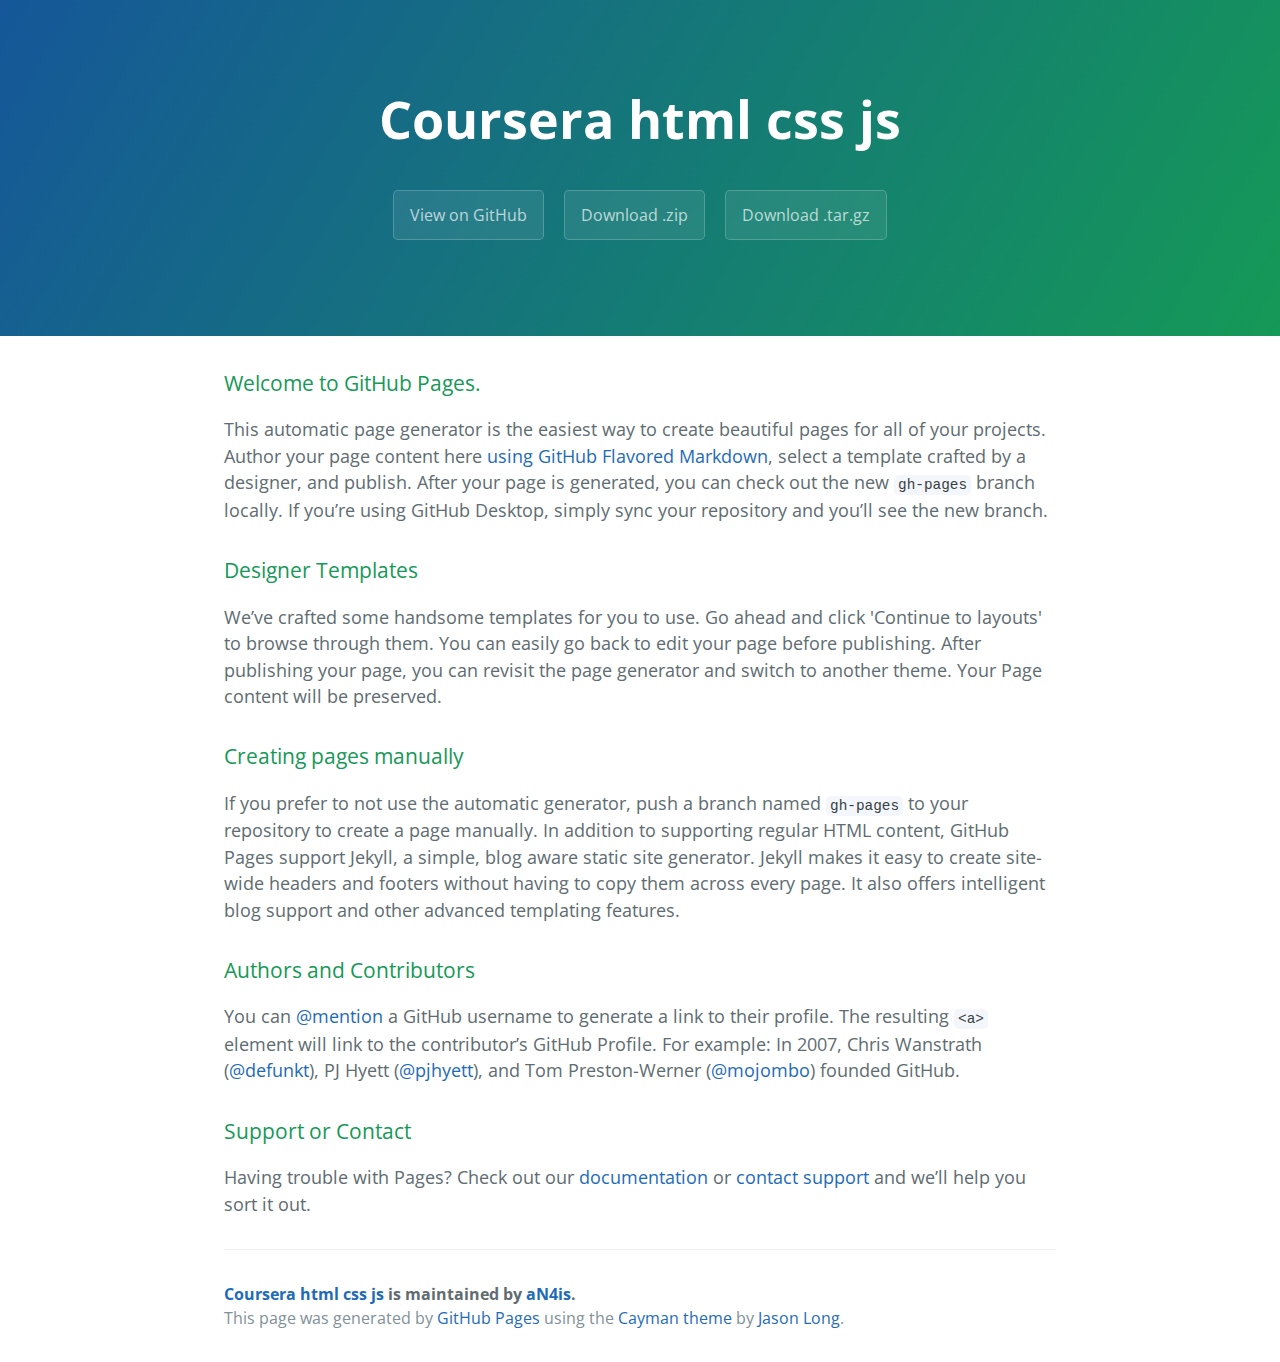
==== index.html @ e2412ee5 "Create gh-pages branch via GitHub" ====
<!DOCTYPE html>
<html lang="en-us">
  <head>
    <meta charset="UTF-8">
    <title>Coursera html css js by aN4is</title>
    <meta name="viewport" content="width=device-width, initial-scale=1">
    <link rel="stylesheet" type="text/css" href="stylesheets/normalize.css" media="screen">
    <link href='https://fonts.googleapis.com/css?family=Open+Sans:400,700' rel='stylesheet' type='text/css'>
    <link rel="stylesheet" type="text/css" href="stylesheets/stylesheet.css" media="screen">
    <link rel="stylesheet" type="text/css" href="stylesheets/github-light.css" media="screen">
  </head>
  <body>
    <section class="page-header">
      <h1 class="project-name">Coursera html css js</h1>
      <h2 class="project-tagline"></h2>
      <a href="https://github.com/aN4is/coursera_html_css_js" class="btn">View on GitHub</a>
      <a href="https://github.com/aN4is/coursera_html_css_js/zipball/master" class="btn">Download .zip</a>
      <a href="https://github.com/aN4is/coursera_html_css_js/tarball/master" class="btn">Download .tar.gz</a>
    </section>

    <section class="main-content">
      <h3>
<a id="welcome-to-github-pages" class="anchor" href="#welcome-to-github-pages" aria-hidden="true"><span aria-hidden="true" class="octicon octicon-link"></span></a>Welcome to GitHub Pages.</h3>

<p>This automatic page generator is the easiest way to create beautiful pages for all of your projects. Author your page content here <a href="https://guides.github.com/features/mastering-markdown/">using GitHub Flavored Markdown</a>, select a template crafted by a designer, and publish. After your page is generated, you can check out the new <code>gh-pages</code> branch locally. If you’re using GitHub Desktop, simply sync your repository and you’ll see the new branch.</p>

<h3>
<a id="designer-templates" class="anchor" href="#designer-templates" aria-hidden="true"><span aria-hidden="true" class="octicon octicon-link"></span></a>Designer Templates</h3>

<p>We’ve crafted some handsome templates for you to use. Go ahead and click 'Continue to layouts' to browse through them. You can easily go back to edit your page before publishing. After publishing your page, you can revisit the page generator and switch to another theme. Your Page content will be preserved.</p>

<h3>
<a id="creating-pages-manually" class="anchor" href="#creating-pages-manually" aria-hidden="true"><span aria-hidden="true" class="octicon octicon-link"></span></a>Creating pages manually</h3>

<p>If you prefer to not use the automatic generator, push a branch named <code>gh-pages</code> to your repository to create a page manually. In addition to supporting regular HTML content, GitHub Pages support Jekyll, a simple, blog aware static site generator. Jekyll makes it easy to create site-wide headers and footers without having to copy them across every page. It also offers intelligent blog support and other advanced templating features.</p>

<h3>
<a id="authors-and-contributors" class="anchor" href="#authors-and-contributors" aria-hidden="true"><span aria-hidden="true" class="octicon octicon-link"></span></a>Authors and Contributors</h3>

<p>You can <a href="https://help.github.com/articles/basic-writing-and-formatting-syntax/#mentioning-users-and-teams" class="user-mention">@mention</a> a GitHub username to generate a link to their profile. The resulting <code>&lt;a&gt;</code> element will link to the contributor’s GitHub Profile. For example: In 2007, Chris Wanstrath (<a href="https://github.com/defunkt" class="user-mention">@defunkt</a>), PJ Hyett (<a href="https://github.com/pjhyett" class="user-mention">@pjhyett</a>), and Tom Preston-Werner (<a href="https://github.com/mojombo" class="user-mention">@mojombo</a>) founded GitHub.</p>

<h3>
<a id="support-or-contact" class="anchor" href="#support-or-contact" aria-hidden="true"><span aria-hidden="true" class="octicon octicon-link"></span></a>Support or Contact</h3>

<p>Having trouble with Pages? Check out our <a href="https://help.github.com/pages">documentation</a> or <a href="https://github.com/contact">contact support</a> and we’ll help you sort it out.</p>

      <footer class="site-footer">
        <span class="site-footer-owner"><a href="https://github.com/aN4is/coursera_html_css_js">Coursera html css js</a> is maintained by <a href="https://github.com/aN4is">aN4is</a>.</span>

        <span class="site-footer-credits">This page was generated by <a href="https://pages.github.com">GitHub Pages</a> using the <a href="https://github.com/jasonlong/cayman-theme">Cayman theme</a> by <a href="https://twitter.com/jasonlong">Jason Long</a>.</span>
      </footer>

    </section>

  
  </body>
</html>
---- stylesheets/stylesheet.css ----
* {
  box-sizing: border-box; }

body {
  padding: 0;
  margin: 0;
  font-family: "Open Sans", "Helvetica Neue", Helvetica, Arial, sans-serif;
  font-size: 16px;
  line-height: 1.5;
  color: #606c71; }

a {
  color: #1e6bb8;
  text-decoration: none; }
  a:hover {
    text-decoration: underline; }

.btn {
  display: inline-block;
  margin-bottom: 1rem;
  color: rgba(255, 255, 255, 0.7);
  background-color: rgba(255, 255, 255, 0.08);
  border-color: rgba(255, 255, 255, 0.2);
  border-style: solid;
  border-width: 1px;
  border-radius: 0.3rem;
  transition: color 0.2s, background-color 0.2s, border-color 0.2s; }
  .btn + .btn {
    margin-left: 1rem; }

.btn:hover {
  color: rgba(255, 255, 255, 0.8);
  text-decoration: none;
  background-color: rgba(255, 255, 255, 0.2);
  border-color: rgba(255, 255, 255, 0.3); }

@media screen and (min-width: 64em) {
  .btn {
    padding: 0.75rem 1rem; } }

@media screen and (min-width: 42em) and (max-width: 64em) {
  .btn {
    padding: 0.6rem 0.9rem;
    font-size: 0.9rem; } }

@media screen and (max-width: 42em) {
  .btn {
    display: block;
    width: 100%;
    padding: 0.75rem;
    font-size: 0.9rem; }
    .btn + .btn {
      margin-top: 1rem;
      margin-left: 0; } }

.page-header {
  color: #fff;
  text-align: center;
  background-color: #159957;
  background-image: linear-gradient(120deg, #155799, #159957); }

@media screen and (min-width: 64em) {
  .page-header {
    padding: 5rem 6rem; } }

@media screen and (min-width: 42em) and (max-width: 64em) {
  .page-header {
    padding: 3rem 4rem; } }

@media screen and (max-width: 42em) {
  .page-header {
    padding: 2rem 1rem; } }

.project-name {
  margin-top: 0;
  margin-bottom: 0.1rem; }

@media screen and (min-width: 64em) {
  .project-name {
    font-size: 3.25rem; } }

@media screen and (min-width: 42em) and (max-width: 64em) {
  .project-name {
    font-size: 2.25rem; } }

@media screen and (max-width: 42em) {
  .project-name {
    font-size: 1.75rem; } }

.project-tagline {
  margin-bottom: 2rem;
  font-weight: normal;
  opacity: 0.7; }

@media screen and (min-width: 64em) {
  .project-tagline {
    font-size: 1.25rem; } }

@media screen and (min-width: 42em) and (max-width: 64em) {
  .project-tagline {
    font-size: 1.15rem; } }

@media screen and (max-width: 42em) {
  .project-tagline {
    font-size: 1rem; } }

.main-content :first-child {
  margin-top: 0; }
.main-content img {
  max-width: 100%; }
.main-content h1, .main-content h2, .main-content h3, .main-content h4, .main-content h5, .main-content h6 {
  margin-top: 2rem;
  margin-bottom: 1rem;
  font-weight: normal;
  color: #159957; }
.main-content p {
  margin-bottom: 1em; }
.main-content code {
  padding: 2px 4px;
  font-family: Consolas, "Liberation Mono", Menlo, Courier, monospace;
  font-size: 0.9rem;
  color: #383e41;
  background-color: #f3f6fa;
  border-radius: 0.3rem; }
.main-content pre {
  padding: 0.8rem;
  margin-top: 0;
  margin-bottom: 1rem;
  font: 1rem Consolas, "Liberation Mono", Menlo, Courier, monospace;
  color: #567482;
  word-wrap: normal;
  background-color: #f3f6fa;
  border: solid 1px #dce6f0;
  border-radius: 0.3rem; }
  .main-content pre > code {
    padding: 0;
    margin: 0;
    font-size: 0.9rem;
    color: #567482;
    word-break: normal;
    white-space: pre;
    background: transparent;
    border: 0; }
.main-content .highlight {
  margin-bottom: 1rem; }
  .main-content .highlight pre {
    margin-bottom: 0;
    word-break: normal; }
.main-content .highlight pre, .main-content pre {
  padding: 0.8rem;
  overflow: auto;
  font-size: 0.9rem;
  line-height: 1.45;
  border-radius: 0.3rem; }
.main-content pre code, .main-content pre tt {
  display: inline;
  max-width: initial;
  padding: 0;
  margin: 0;
  overflow: initial;
  line-height: inherit;
  word-wrap: normal;
  background-color: transparent;
  border: 0; }
  .main-content pre code:before, .main-content pre code:after, .main-content pre tt:before, .main-content pre tt:after {
    content: normal; }
.main-content ul, .main-content ol {
  margin-top: 0; }
.main-content blockquote {
  padding: 0 1rem;
  margin-left: 0;
  color: #819198;
  border-left: 0.3rem solid #dce6f0; }
  .main-content blockquote > :first-child {
    margin-top: 0; }
  .main-content blockquote > :last-child {
    margin-bottom: 0; }
.main-content table {
  display: block;
  width: 100%;
  overflow: auto;
  word-break: normal;
  word-break: keep-all; }
  .main-content table th {
    font-weight: bold; }
  .main-content table th, .main-content table td {
    padding: 0.5rem 1rem;
    border: 1px solid #e9ebec; }
.main-content dl {
  padding: 0; }
  .main-content dl dt {
    padding: 0;
    margin-top: 1rem;
    font-size: 1rem;
    font-weight: bold; }
  .main-content dl dd {
    padding: 0;
    margin-bottom: 1rem; }
.main-content hr {
  height: 2px;
  padding: 0;
  margin: 1rem 0;
  background-color: #eff0f1;
  border: 0; }

@media screen and (min-width: 64em) {
  .main-content {
    max-width: 64rem;
    padding: 2rem 6rem;
    margin: 0 auto;
    font-size: 1.1rem; } }

@media screen and (min-width: 42em) and (max-width: 64em) {
  .main-content {
    padding: 2rem 4rem;
    font-size: 1.1rem; } }

@media screen and (max-width: 42em) {
  .main-content {
    padding: 2rem 1rem;
    font-size: 1rem; } }

.site-footer {
  padding-top: 2rem;
  margin-top: 2rem;
  border-top: solid 1px #eff0f1; }

.site-footer-owner {
  display: block;
  font-weight: bold; }

.site-footer-credits {
  color: #819198; }

@media screen and (min-width: 64em) {
  .site-footer {
    font-size: 1rem; } }

@media screen and (min-width: 42em) and (max-width: 64em) {
  .site-footer {
    font-size: 1rem; } }

@media screen and (max-width: 42em) {
  .site-footer {
    font-size: 0.9rem; } }
---- stylesheets/github-light.css ----
/*
   Copyright 2014 GitHub Inc.

   Licensed under the Apache License, Version 2.0 (the "License");
   you may not use this file except in compliance with the License.
   You may obtain a copy of the License at

       http://www.apache.org/licenses/LICENSE-2.0

   Unless required by applicable law or agreed to in writing, software
   distributed under the License is distributed on an "AS IS" BASIS,
   WITHOUT WARRANTIES OR CONDITIONS OF ANY KIND, either express or implied.
   See the License for the specific language governing permissions and
   limitations under the License.

*/

.pl-c /* comment */ {
  color: #969896;
}

.pl-c1      /* constant, markup.raw, meta.diff.header, meta.module-reference, meta.property-name, support, support.constant, support.variable, variable.other.constant */,
.pl-s .pl-v /* string variable */ {
  color: #0086b3;
}

.pl-e  /* entity */,
.pl-en /* entity.name */ {
  color: #795da3;
}

.pl-s .pl-s1 /* string source */,
.pl-smi      /* storage.modifier.import, storage.modifier.package, storage.type.java, variable.other, variable.parameter.function */ {
  color: #333;
}

.pl-ent /* entity.name.tag */ {
  color: #63a35c;
}

.pl-k /* keyword, storage, storage.type */ {
  color: #a71d5d;
}

.pl-pds              /* punctuation.definition.string, string.regexp.character-class */,
.pl-s                /* string */,
.pl-s .pl-pse .pl-s1 /* string punctuation.section.embedded source */,
.pl-sr               /* string.regexp */,
.pl-sr .pl-cce       /* string.regexp constant.character.escape */,
.pl-sr .pl-sra       /* string.regexp string.regexp.arbitrary-repitition */,
.pl-sr .pl-sre       /* string.regexp source.ruby.embedded */ {
  color: #183691;
}

.pl-v /* variable */ {
  color: #ed6a43;
}

.pl-id /* invalid.deprecated */ {
  color: #b52a1d;
}

.pl-ii /* invalid.illegal */ {
  background-color: #b52a1d;
  color: #f8f8f8;
}

.pl-sr .pl-cce /* string.regexp constant.character.escape */ {
  color: #63a35c;
  font-weight: bold;
}

.pl-ml /* markup.list */ {
  color: #693a17;
}

.pl-mh        /* markup.heading */,
.pl-mh .pl-en /* markup.heading entity.name */,
.pl-ms        /* meta.separator */ {
  color: #1d3e81;
  font-weight: bold;
}

.pl-mq /* markup.quote */ {
  color: #008080;
}

.pl-mi /* markup.italic */ {
  color: #333;
  font-style: italic;
}

.pl-mb /* markup.bold */ {
  color: #333;
  font-weight: bold;
}

.pl-md /* markup.deleted, meta.diff.header.from-file */ {
  background-color: #ffecec;
  color: #bd2c00;
}

.pl-mi1 /* markup.inserted, meta.diff.header.to-file */ {
  background-color: #eaffea;
  color: #55a532;
}

.pl-mdr /* meta.diff.range */ {
  color: #795da3;
  font-weight: bold;
}

.pl-mo /* meta.output */ {
  color: #1d3e81;
}
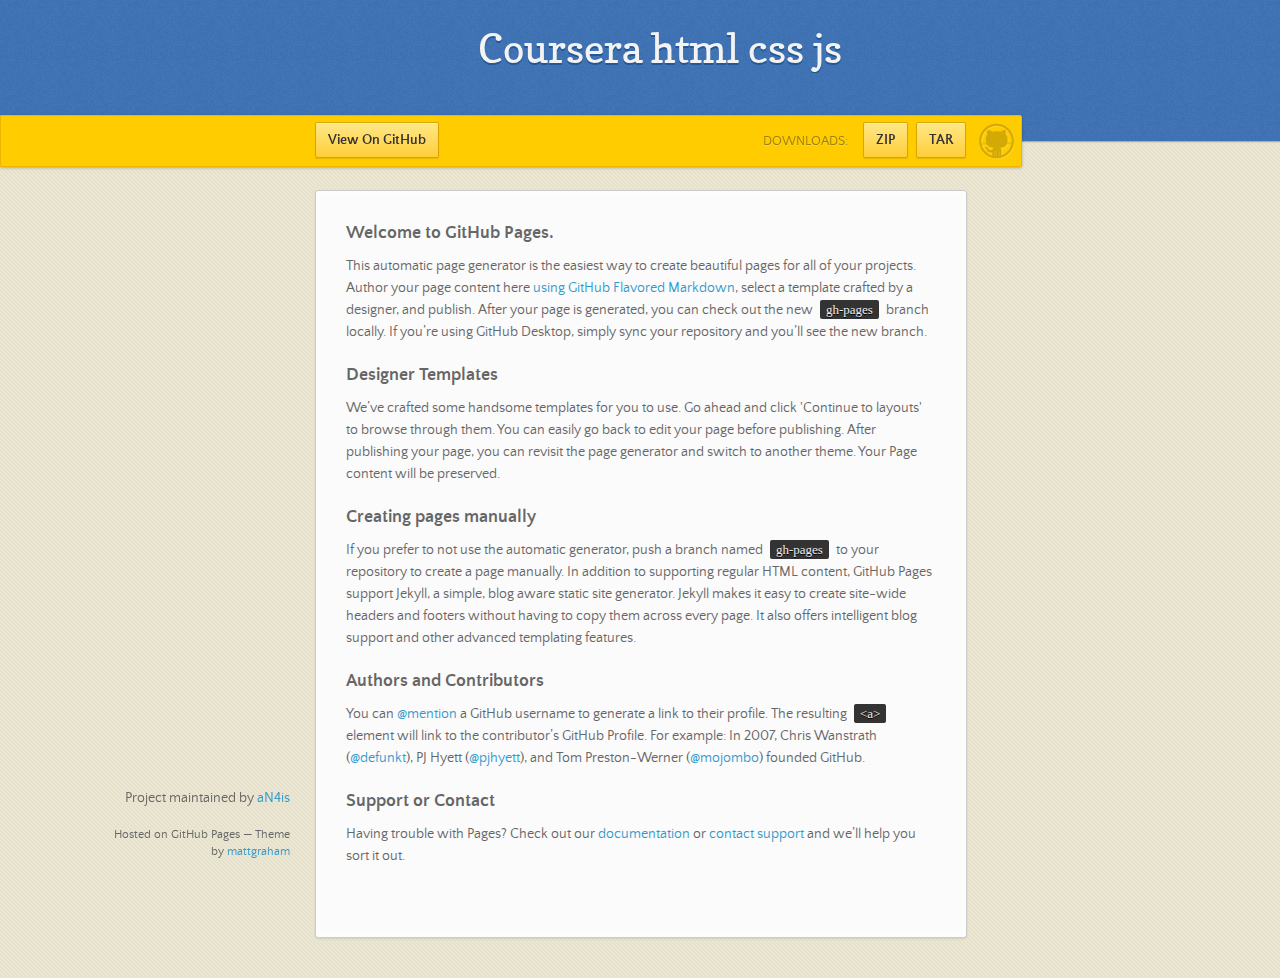
==== commit 743925de: "Create gh-pages branch via GitHub" ====
--- a/index.html
+++ b/index.html
@@ -1,25 +1,45 @@
-<!DOCTYPE html>
-<html lang="en-us">
+<!doctype html>
+<html>
   <head>
-    <meta charset="UTF-8">
+    <meta charset="utf-8">
+    <meta http-equiv="X-UA-Compatible" content="chrome=1">
     <title>Coursera html css js by aN4is</title>
-    <meta name="viewport" content="width=device-width, initial-scale=1">
-    <link rel="stylesheet" type="text/css" href="stylesheets/normalize.css" media="screen">
-    <link href='https://fonts.googleapis.com/css?family=Open+Sans:400,700' rel='stylesheet' type='text/css'>
-    <link rel="stylesheet" type="text/css" href="stylesheets/stylesheet.css" media="screen">
-    <link rel="stylesheet" type="text/css" href="stylesheets/github-light.css" media="screen">
+    <link rel="stylesheet" href="stylesheets/styles.css">
+    <link rel="stylesheet" href="stylesheets/github-dark.css">
+    <script src="https://ajax.googleapis.com/ajax/libs/jquery/1.7.1/jquery.min.js"></script>
+    <script src="javascripts/main.js"></script>
+    <!--[if lt IE 9]>
+      <script src="//html5shiv.googlecode.com/svn/trunk/html5.js"></script>
+    <![endif]-->
+    <meta name="viewport" content="width=device-width, initial-scale=1, user-scalable=no">
+
   </head>
   <body>
-    <section class="page-header">
-      <h1 class="project-name">Coursera html css js</h1>
-      <h2 class="project-tagline"></h2>
-      <a href="https://github.com/aN4is/coursera_html_css_js" class="btn">View on GitHub</a>
-      <a href="https://github.com/aN4is/coursera_html_css_js/zipball/master" class="btn">Download .zip</a>
-      <a href="https://github.com/aN4is/coursera_html_css_js/tarball/master" class="btn">Download .tar.gz</a>
-    </section>
 
-    <section class="main-content">
-      <h3>
+      <header>
+        <h1>Coursera html css js</h1>
+        <p></p>
+      </header>
+
+      <div id="banner">
+        <span id="logo"></span>
+
+        <a href="https://github.com/aN4is/coursera_html_css_js" class="button fork"><strong>View On GitHub</strong></a>
+        <div class="downloads">
+          <span>Downloads:</span>
+          <ul>
+            <li><a href="https://github.com/aN4is/coursera_html_css_js/zipball/master" class="button">ZIP</a></li>
+            <li><a href="https://github.com/aN4is/coursera_html_css_js/tarball/master" class="button">TAR</a></li>
+          </ul>
+        </div>
+      </div><!-- end banner -->
+
+    <div class="wrapper">
+      <nav>
+        <ul></ul>
+      </nav>
+      <section>
+        <h3>
 <a id="welcome-to-github-pages" class="anchor" href="#welcome-to-github-pages" aria-hidden="true"><span aria-hidden="true" class="octicon octicon-link"></span></a>Welcome to GitHub Pages.</h3>
 
 <p>This automatic page generator is the easiest way to create beautiful pages for all of your projects. Author your page content here <a href="https://guides.github.com/features/mastering-markdown/">using GitHub Flavored Markdown</a>, select a template crafted by a designer, and publish. After your page is generated, you can check out the new <code>gh-pages</code> branch locally. If you’re using GitHub Desktop, simply sync your repository and you’ll see the new branch.</p>
@@ -43,15 +63,13 @@
 <a id="support-or-contact" class="anchor" href="#support-or-contact" aria-hidden="true"><span aria-hidden="true" class="octicon octicon-link"></span></a>Support or Contact</h3>
 
 <p>Having trouble with Pages? Check out our <a href="https://help.github.com/pages">documentation</a> or <a href="https://github.com/contact">contact support</a> and we’ll help you sort it out.</p>
-
-      <footer class="site-footer">
-        <span class="site-footer-owner"><a href="https://github.com/aN4is/coursera_html_css_js">Coursera html css js</a> is maintained by <a href="https://github.com/aN4is">aN4is</a>.</span>
-
-        <span class="site-footer-credits">This page was generated by <a href="https://pages.github.com">GitHub Pages</a> using the <a href="https://github.com/jasonlong/cayman-theme">Cayman theme</a> by <a href="https://twitter.com/jasonlong">Jason Long</a>.</span>
+      </section>
+      <footer>
+        <p>Project maintained by <a href="https://github.com/aN4is">aN4is</a></p>
+        <p><small>Hosted on GitHub Pages &mdash; Theme by <a href="https://twitter.com/michigangraham">mattgraham</a></small></p>
       </footer>
-
-    </section>
-
-  
+    </div>
+    <!--[if !IE]><script>fixScale(document);</script><![endif]-->
+    
   </body>
 </html>
--- a/stylesheets/styles.css
+++ b/stylesheets/styles.css
@@ -0,0 +1,1010 @@
+/*
+Leap Day for GitHub Pages
+by Matt Graham
+*/
+@font-face {
+  font-family: 'Quattrocento Sans';
+  src: url("../fonts/quattrocentosans-bold-webfont.eot");
+  src: url("../fonts/quattrocentosans-bold-webfont.eot?#iefix") format("embedded-opentype"), url("../fonts/quattrocentosans-bold-webfont.woff") format("woff"), url("../fonts/quattrocentosans-bold-webfont.ttf") format("truetype"), url("../fonts/quattrocentosans-bold-webfont.svg#QuattrocentoSansBold") format("svg");
+  font-weight: bold;
+  font-style: normal;
+}
+
+@font-face {
+  font-family: 'Quattrocento Sans';
+  src: url("../fonts/quattrocentosans-bolditalic-webfont.eot");
+  src: url("../fonts/quattrocentosans-bolditalic-webfont.eot?#iefix") format("embedded-opentype"), url("../fonts/quattrocentosans-bolditalic-webfont.woff") format("woff"), url("../fonts/quattrocentosans-bolditalic-webfont.ttf") format("truetype"), url("../fonts/quattrocentosans-bolditalic-webfont.svg#QuattrocentoSansBoldItalic") format("svg");
+  font-weight: bold;
+  font-style: italic;
+}
+
+@font-face {
+  font-family: 'Quattrocento Sans';
+  src: url("../fonts/quattrocentosans-italic-webfont.eot");
+  src: url("../fonts/quattrocentosans-italic-webfont.eot?#iefix") format("embedded-opentype"), url("../fonts/quattrocentosans-italic-webfont.woff") format("woff"), url("../fonts/quattrocentosans-italic-webfont.ttf") format("truetype"), url("../fonts/quattrocentosans-italic-webfont.svg#QuattrocentoSansItalic") format("svg");
+  font-weight: normal;
+  font-style: italic;
+}
+
+@font-face {
+  font-family: 'Quattrocento Sans';
+  src: url("../fonts/quattrocentosans-regular-webfont.eot");
+  src: url("../fonts/quattrocentosans-regular-webfont.eot?#iefix") format("embedded-opentype"), url("../fonts/quattrocentosans-regular-webfont.woff") format("woff"), url("../fonts/quattrocentosans-regular-webfont.ttf") format("truetype"), url("../fonts/quattrocentosans-regular-webfont.svg#QuattrocentoSansRegular") format("svg");
+  font-weight: normal;
+  font-style: normal;
+}
+
+@font-face {
+  font-family: 'Copse';
+  src: url("../fonts/copse-regular-webfont.eot");
+  src: url("../fonts/copse-regular-webfont.eot?#iefix") format("embedded-opentype"), url("../fonts/copse-regular-webfont.woff") format("woff"), url("../fonts/copse-regular-webfont.ttf") format("truetype"), url("../fonts/copse-regular-webfont.svg#CopseRegular") format("svg");
+  font-weight: normal;
+  font-style: normal;
+}
+
+/* normalize.css 2012-02-07T12:37 UTC - https://github.com/necolas/normalize.css */
+/* =============================================================================
+   HTML5 display definitions
+   ========================================================================== */
+/*
+ * Corrects block display not defined in IE6/7/8/9 & FF3
+ */
+article,
+aside,
+details,
+figcaption,
+figure,
+footer,
+header,
+hgroup,
+nav,
+section,
+summary {
+  display: block;
+}
+
+/*
+ * Corrects inline-block display not defined in IE6/7/8/9 & FF3
+ */
+audio,
+canvas,
+video {
+  display: inline-block;
+  *display: inline;
+  *zoom: 1;
+}
+
+/*
+ * Prevents modern browsers from displaying 'audio' without controls
+ */
+audio:not([controls]) {
+  display: none;
+}
+
+/*
+ * Addresses styling for 'hidden' attribute not present in IE7/8/9, FF3, S4
+ * Known issue: no IE6 support
+ */
+[hidden] {
+  display: none;
+}
+
+/* =============================================================================
+   Base
+   ========================================================================== */
+/*
+ * 1. Corrects text resizing oddly in IE6/7 when body font-size is set using em units
+ *    http://clagnut.com/blog/348/#c790
+ * 2. Prevents iOS text size adjust after orientation change, without disabling user zoom
+ *    www.456bereastreet.com/archive/201012/controlling_text_size_in_safari_for_ios_without_disabling_user_zoom/
+ */
+html {
+  font-size: 100%;
+  /* 1 */
+  -webkit-text-size-adjust: 100%;
+  /* 2 */
+  -ms-text-size-adjust: 100%;
+  /* 2 */
+}
+
+/*
+ * Addresses font-family inconsistency between 'textarea' and other form elements.
+ */
+html,
+button,
+input,
+select,
+textarea {
+  font-family: sans-serif;
+}
+
+/*
+ * Addresses margins handled incorrectly in IE6/7
+ */
+body {
+  margin: 0;
+}
+
+/* =============================================================================
+   Links
+   ========================================================================== */
+/*
+ * Addresses outline displayed oddly in Chrome
+ */
+a:focus {
+  outline: thin dotted;
+}
+
+/*
+ * Improves readability when focused and also mouse hovered in all browsers
+ * people.opera.com/patrickl/experiments/keyboard/test
+ */
+a:hover,
+a:active {
+  outline: 0;
+}
+
+/* =============================================================================
+   Typography
+   ========================================================================== */
+/*
+ * Addresses font sizes and margins set differently in IE6/7
+ * Addresses font sizes within 'section' and 'article' in FF4+, Chrome, S5
+ */
+h1 {
+  font-size: 2em;
+  margin: 0.67em 0;
+}
+
+h2 {
+  font-size: 1.5em;
+  margin: 0.83em 0;
+}
+
+h3 {
+  font-size: 1.17em;
+  margin: 1em 0;
+}
+
+h4 {
+  font-size: 1em;
+  margin: 1.33em 0;
+}
+
+h5 {
+  font-size: 0.83em;
+  margin: 1.67em 0;
+}
+
+h6 {
+  font-size: 0.75em;
+  margin: 2.33em 0;
+}
+
+/*
+ * Addresses styling not present in IE7/8/9, S5, Chrome
+ */
+abbr[title] {
+  border-bottom: 1px dotted;
+}
+
+/*
+ * Addresses style set to 'bolder' in FF3+, S4/5, Chrome
+*/
+b,
+strong {
+  font-weight: bold;
+}
+
+blockquote {
+  margin: 1em 40px;
+}
+
+/*
+ * Addresses styling not present in S5, Chrome
+ */
+dfn {
+  font-style: italic;
+}
+
+/*
+ * Addresses styling not present in IE6/7/8/9
+ */
+mark {
+  background: #ff0;
+  color: #000;
+}
+
+/*
+ * Addresses margins set differently in IE6/7
+ */
+p,
+pre {
+  margin: 1em 0;
+}
+
+/*
+ * Corrects font family set oddly in IE6, S4/5, Chrome
+ * en.wikipedia.org/wiki/User:Davidgothberg/Test59
+ */
+pre,
+code,
+kbd,
+samp {
+  font-family: monospace, serif;
+  _font-family: 'courier new', monospace;
+  font-size: 1em;
+}
+
+/*
+ * 1. Addresses CSS quotes not supported in IE6/7
+ * 2. Addresses quote property not supported in S4
+ */
+/* 1 */
+q {
+  quotes: none;
+}
+
+/* 2 */
+q:before,
+q:after {
+  content: '';
+  content: none;
+}
+
+small {
+  font-size: 75%;
+}
+
+/*
+ * Prevents sub and sup affecting line-height in all browsers
+ * gist.github.com/413930
+ */
+sub,
+sup {
+  font-size: 75%;
+  line-height: 0;
+  position: relative;
+  vertical-align: baseline;
+}
+
+sup {
+  top: -0.5em;
+}
+
+sub {
+  bottom: -0.25em;
+}
+
+/* =============================================================================
+   Lists
+   ========================================================================== */
+/*
+ * Addresses margins set differently in IE6/7
+ */
+dl,
+menu,
+ol,
+ul {
+  margin: 1em 0;
+}
+
+dd {
+  margin: 0 0 0 40px;
+}
+
+/*
+ * Addresses paddings set differently in IE6/7
+ */
+menu,
+ol,
+ul {
+  padding: 0 0 0 40px;
+}
+
+/*
+ * Corrects list images handled incorrectly in IE7
+ */
+nav ul,
+nav ol {
+  list-style: none;
+  list-style-image: none;
+}
+
+/* =============================================================================
+   Embedded content
+   ========================================================================== */
+/*
+ * 1. Removes border when inside 'a' element in IE6/7/8/9, FF3
+ * 2. Improves image quality when scaled in IE7
+ *    code.flickr.com/blog/2008/11/12/on-ui-quality-the-little-things-client-side-image-resizing/
+ */
+img {
+  border: 0;
+  /* 1 */
+  -ms-interpolation-mode: bicubic;
+  /* 2 */
+}
+
+/*
+ * Corrects overflow displayed oddly in IE9
+ */
+svg:not(:root) {
+  overflow: hidden;
+}
+
+/* =============================================================================
+   Figures
+   ========================================================================== */
+/*
+ * Addresses margin not present in IE6/7/8/9, S5, O11
+ */
+figure {
+  margin: 0;
+}
+
+/* =============================================================================
+   Forms
+   ========================================================================== */
+/*
+ * Corrects margin displayed oddly in IE6/7
+ */
+form {
+  margin: 0;
+}
+
+/*
+ * Define consistent border, margin, and padding
+ */
+fieldset {
+  border: 1px solid #c0c0c0;
+  margin: 0 2px;
+  padding: 0.35em 0.625em 0.75em;
+}
+
+/*
+ * 1. Corrects color not being inherited in IE6/7/8/9
+ * 2. Corrects text not wrapping in FF3 
+ * 3. Corrects alignment displayed oddly in IE6/7
+ */
+legend {
+  border: 0;
+  /* 1 */
+  padding: 0;
+  white-space: normal;
+  /* 2 */
+  *margin-left: -7px;
+  /* 3 */
+}
+
+/*
+ * 1. Corrects font size not being inherited in all browsers
+ * 2. Addresses margins set differently in IE6/7, FF3+, S5, Chrome
+ * 3. Improves appearance and consistency in all browsers
+ */
+button,
+input,
+select,
+textarea {
+  font-size: 100%;
+  /* 1 */
+  margin: 0;
+  /* 2 */
+  vertical-align: baseline;
+  /* 3 */
+  *vertical-align: middle;
+  /* 3 */
+}
+
+/*
+ * Addresses FF3/4 setting line-height on 'input' using !important in the UA stylesheet
+ */
+button,
+input {
+  line-height: normal;
+  /* 1 */
+}
+
+/*
+ * 1. Improves usability and consistency of cursor style between image-type 'input' and others
+ * 2. Corrects inability to style clickable 'input' types in iOS
+ * 3. Removes inner spacing in IE7 without affecting normal text inputs
+ *    Known issue: inner spacing remains in IE6
+ */
+button,
+input[type="button"],
+input[type="reset"],
+input[type="submit"] {
+  cursor: pointer;
+  /* 1 */
+  -webkit-appearance: button;
+  /* 2 */
+  *overflow: visible;
+  /* 3 */
+}
+
+/*
+ * Re-set default cursor for disabled elements
+ */
+button[disabled],
+input[disabled] {
+  cursor: default;
+}
+
+/*
+ * 1. Addresses box sizing set to content-box in IE8/9
+ * 2. Removes excess padding in IE8/9
+ * 3. Removes excess padding in IE7
+      Known issue: excess padding remains in IE6
+ */
+input[type="checkbox"],
+input[type="radio"] {
+  box-sizing: border-box;
+  /* 1 */
+  padding: 0;
+  /* 2 */
+  *height: 13px;
+  /* 3 */
+  *width: 13px;
+  /* 3 */
+}
+
+/*
+ * 1. Addresses appearance set to searchfield in S5, Chrome
+ * 2. Addresses box-sizing set to border-box in S5, Chrome (include -moz to future-proof)
+ */
+input[type="search"] {
+  -webkit-appearance: textfield;
+  /* 1 */
+  -moz-box-sizing: content-box;
+  -webkit-box-sizing: content-box;
+  /* 2 */
+  box-sizing: content-box;
+}
+
+/*
+ * Removes inner padding and search cancel button in S5, Chrome on OS X
+ */
+input[type="search"]::-webkit-search-decoration,
+input[type="search"]::-webkit-search-cancel-button {
+  -webkit-appearance: none;
+}
+
+/*
+ * Removes inner padding and border in FF3+
+ * www.sitepen.com/blog/2008/05/14/the-devils-in-the-details-fixing-dojos-toolbar-buttons/
+ */
+button::-moz-focus-inner,
+input::-moz-focus-inner {
+  border: 0;
+  padding: 0;
+}
+
+/*
+ * 1. Removes default vertical scrollbar in IE6/7/8/9
+ * 2. Improves readability and alignment in all browsers
+ */
+textarea {
+  overflow: auto;
+  /* 1 */
+  vertical-align: top;
+  /* 2 */
+}
+
+/* =============================================================================
+   Tables
+   ========================================================================== */
+/*
+ * Remove most spacing between table cells
+ */
+table {
+  border-collapse: collapse;
+  border-spacing: 0;
+}
+
+body {
+  font: 14px/22px "Quattrocento Sans", "Helvetica Neue", Helvetica, Arial, sans-serif;
+  color: #666;
+  font-weight: 300;
+  margin: 0px;
+  padding: 0px 0 20px 0px;
+  background: url(../images/body-background.png) #eae6d1;
+}
+
+h1, h2, h3, h4, h5, h6 {
+  color: #333;
+  margin: 0 0 10px;
+}
+
+p, ul, ol, table, pre, dl {
+  margin: 0 0 20px;
+}
+
+h1, h2, h3 {
+  line-height: 1.1;
+}
+
+h1 {
+  font-size: 28px;
+}
+
+h2 {
+  font-size: 24px;
+  color: #393939;
+}
+
+h3, h4, h5, h6 {
+  color: #666666;
+}
+
+h3 {
+  font-size: 18px;
+  line-height: 24px;
+}
+
+a {
+  color: #3399cc;
+  font-weight: 400;
+  text-decoration: none;
+}
+
+a small {
+  font-size: 11px;
+  color: #666;
+  margin-top: -0.6em;
+  display: block;
+}
+
+ul {
+  list-style-image: url("../images/bullet.png");
+}
+
+strong {
+  font-weight: bold;
+  color: #333;
+}
+
+.wrapper {
+  width: 650px;
+  margin: 0 auto;
+  position: relative;
+}
+
+section img {
+  max-width: 100%;
+}
+
+blockquote {
+  border-left: 1px solid #ffcc00;
+  margin: 0;
+  padding: 0 0 0 20px;
+  font-style: italic;
+}
+
+code {
+  font-family: "Lucida Sans", Monaco, Bitstream Vera Sans Mono, Lucida Console, Terminal;
+  font-size: 13px;
+  color: #efefef;
+  text-shadow: 0px 1px 0px #000;
+  margin: 0 4px;
+  padding: 2px 6px;
+  background: #333;
+  -moz-border-radius: 2px;
+  -webkit-border-radius: 2px;
+  -o-border-radius: 2px;
+  -ms-border-radius: 2px;
+  -khtml-border-radius: 2px;
+  border-radius: 2px;
+}
+
+pre {
+  padding: 8px 15px;
+  background: #333333;
+  -moz-border-radius: 3px;
+  -webkit-border-radius: 3px;
+  -o-border-radius: 3px;
+  -ms-border-radius: 3px;
+  -khtml-border-radius: 3px;
+  border-radius: 3px;
+  border: 1px solid #c7c7c7;
+  overflow: auto;
+  overflow-y: hidden;
+}
+pre code {
+  margin: 0px;
+  padding: 0px;
+}
+
+table {
+  width: 100%;
+  border-collapse: collapse;
+}
+
+th {
+  text-align: left;
+  padding: 5px 10px;
+  border-bottom: 1px solid #e5e5e5;
+  color: #444;
+}
+
+td {
+  text-align: left;
+  padding: 5px 10px;
+  border-bottom: 1px solid #e5e5e5;
+  border-right: 1px solid #ffcc00;
+}
+td:first-child {
+  border-left: 1px solid #ffcc00;
+}
+
+hr {
+  border: 0;
+  outline: none;
+  height: 11px;
+  background: transparent url("../images/hr.gif") center center repeat-x;
+  margin: 0 0 20px;
+}
+
+dt {
+  color: #444;
+  font-weight: 700;
+}
+
+header {
+  padding: 25px 20px 40px 20px;
+  margin: 0;
+  position: fixed;
+  top: 0;
+  left: 0;
+  right: 0;
+  width: 100%;
+  text-align: center;
+  background: url(../images/background.png) #4276b6;
+  -moz-box-shadow: 1px 0px 2px rgba(0, 0, 0, 0.75);
+  -webkit-box-shadow: 1px 0px 2px rgba(0, 0, 0, 0.75);
+  -o-box-shadow: 1px 0px 2px rgba(0, 0, 0, 0.75);
+  box-shadow: 1px 0px 2px rgba(0, 0, 0, 0.75);
+  z-index: 99;
+  -webkit-font-smoothing: antialiased;
+  min-height: 76px;
+}
+header h1 {
+  font: 40px/48px "Copse", "Helvetica Neue", Helvetica, Arial, sans-serif;
+  color: #f3f3f3;
+  text-shadow: 0px 2px 0px #235796;
+  margin: 0px;
+  white-space: nowrap;
+  overflow: hidden;
+  text-overflow: ellipsis;
+  -o-text-overflow: ellipsis;
+  -ms-text-overflow: ellipsis;
+}
+header p {
+  color: #d8d8d8;
+  text-shadow: rgba(0, 0, 0, 0.2) 0 1px 0;
+  font-size: 18px;
+  margin: 0px;
+}
+
+#banner {
+  z-index: 100;
+  left: 0;
+  right: 50%;
+  height: 50px;
+  margin-right: -382px;
+  position: fixed;
+  top: 115px;
+  background: #ffcc00;
+  border: 1px solid #f0b500;
+  -moz-box-shadow: 0px 1px 3px rgba(0, 0, 0, 0.25);
+  -webkit-box-shadow: 0px 1px 3px rgba(0, 0, 0, 0.25);
+  -o-box-shadow: 0px 1px 3px rgba(0, 0, 0, 0.25);
+  box-shadow: 0px 1px 3px rgba(0, 0, 0, 0.25);
+  -moz-border-radius: 0px 2px 2px 0px;
+  -webkit-border-radius: 0px 2px 2px 0px;
+  -o-border-radius: 0px 2px 2px 0px;
+  -ms-border-radius: 0px 2px 2px 0px;
+  -khtml-border-radius: 0px 2px 2px 0px;
+  border-radius: 0px 2px 2px 0px;
+  padding-right: 10px;
+}
+#banner .button {
+  border: 1px solid #dba500;
+  background: -webkit-gradient(linear, 50% 0%, 50% 100%, color-stop(0%, #ffe788), color-stop(100%, #ffce38));
+  background: -webkit-linear-gradient(#ffe788, #ffce38);
+  background: -moz-linear-gradient(#ffe788, #ffce38);
+  background: -o-linear-gradient(#ffe788, #ffce38);
+  background: -ms-linear-gradient(#ffe788, #ffce38);
+  background: linear-gradient(#ffe788, #ffce38);
+  -moz-border-radius: 2px;
+  -webkit-border-radius: 2px;
+  -o-border-radius: 2px;
+  -ms-border-radius: 2px;
+  -khtml-border-radius: 2px;
+  border-radius: 2px;
+  -moz-box-shadow: inset 0px 1px 0px rgba(255, 255, 255, 0.4), 0px 1px 1px rgba(0, 0, 0, 0.1);
+  -webkit-box-shadow: inset 0px 1px 0px rgba(255, 255, 255, 0.4), 0px 1px 1px rgba(0, 0, 0, 0.1);
+  -o-box-shadow: inset 0px 1px 0px rgba(255, 255, 255, 0.4), 0px 1px 1px rgba(0, 0, 0, 0.1);
+  box-shadow: inset 0px 1px 0px rgba(255, 255, 255, 0.4), 0px 1px 1px rgba(0, 0, 0, 0.1);
+  background-color: #FFE788;
+  margin-left: 5px;
+  padding: 10px 12px;
+  margin-top: 6px;
+  line-height: 14px;
+  font-size: 14px;
+  color: #333;
+  font-weight: bold;
+  display: inline-block;
+  text-align: center;
+}
+#banner .button:hover {
+  background: -webkit-gradient(linear, 50% 0%, 50% 100%, color-stop(0%, #ffe788), color-stop(100%, #ffe788));
+  background: -webkit-linear-gradient(#ffe788, #ffe788);
+  background: -moz-linear-gradient(#ffe788, #ffe788);
+  background: -o-linear-gradient(#ffe788, #ffe788);
+  background: -ms-linear-gradient(#ffe788, #ffe788);
+  background: linear-gradient(#ffe788, #ffe788);
+  background-color: #ffeca0;
+}
+#banner .fork {
+  position: fixed;
+  left: 50%;
+  margin-left: -325px;
+  padding: 10px 12px;
+  margin-top: 6px;
+  line-height: 14px;
+  font-size: 14px;
+  background-color: #FFE788;
+}
+#banner .downloads {
+  float: right;
+  margin: 0 45px 0 0;
+}
+#banner .downloads span {
+  float: left;
+  line-height: 52px;
+  font-size: 90%;
+  color: #9d7f0d;
+  text-transform: uppercase;
+  text-shadow: rgba(255, 255, 255, 0.2) 0 1px 0;
+}
+#banner ul {
+  list-style: none;
+  height: 40px;
+  padding: 0;
+  float: left;
+  margin-left: 10px;
+}
+#banner ul li {
+  display: inline;
+}
+#banner ul li a.button {
+  background-color: #FFE788;
+}
+#banner #logo {
+  position: absolute;
+  height: 36px;
+  width: 36px;
+  right: 7px;
+  top: 7px;
+  display: block;
+  background: url(../images/octocat-logo.png);
+}
+
+section {
+  width: 590px;
+  padding: 30px 30px 50px 30px;
+  margin: 20px 0;
+  margin-top: 190px;
+  position: relative;
+  background: #fbfbfb;
+  -moz-border-radius: 3px;
+  -webkit-border-radius: 3px;
+  -o-border-radius: 3px;
+  -ms-border-radius: 3px;
+  -khtml-border-radius: 3px;
+  border-radius: 3px;
+  border: 1px solid #cbcbcb;
+  -moz-box-shadow: 0px 1px 2px rgba(0, 0, 0, 0.09), inset 0px 0px 2px 2px rgba(255, 255, 255, 0.5), inset 0 0 5px 5px rgba(255, 255, 255, 0.4);
+  -webkit-box-shadow: 0px 1px 2px rgba(0, 0, 0, 0.09), inset 0px 0px 2px 2px rgba(255, 255, 255, 0.5), inset 0 0 5px 5px rgba(255, 255, 255, 0.4);
+  -o-box-shadow: 0px 1px 2px rgba(0, 0, 0, 0.09), inset 0px 0px 2px 2px rgba(255, 255, 255, 0.5), inset 0 0 5px 5px rgba(255, 255, 255, 0.4);
+  box-shadow: 0px 1px 2px rgba(0, 0, 0, 0.09), inset 0px 0px 2px 2px rgba(255, 255, 255, 0.5), inset 0 0 5px 5px rgba(255, 255, 255, 0.4);
+}
+
+small {
+  font-size: 12px;
+}
+
+nav {
+  width: 230px;
+  position: fixed;
+  top: 220px;
+  left: 50%;
+  margin-left: -580px;
+  text-align: right;
+}
+nav ul {
+  list-style: none;
+  list-style-image: none;
+  font-size: 14px;
+  line-height: 24px;
+}
+nav ul li {
+  padding: 5px 0px;
+  line-height: 16px;
+}
+nav ul li.tag-h1 {
+  font-size: 1.2em;
+}
+nav ul li.tag-h1 a {
+  font-weight: bold;
+  color: #333;
+}
+nav ul li.tag-h2 + .tag-h1 {
+  margin-top: 10px;
+}
+nav ul a {
+  color: #666;
+}
+nav ul a:hover {
+  color: #999;
+}
+
+footer {
+  width: 180px;
+  position: fixed;
+  left: 50%;
+  margin-left: -530px;
+  bottom: 20px;
+  text-align: right;
+  line-height: 16px;
+}
+
+@media print, screen and (max-width: 1060px) {
+  div.wrapper {
+    width: auto;
+    margin: 0;
+  }
+
+  nav {
+    display: none;
+  }
+
+  header, section, footer {
+    float: none;
+  }
+  header h1, section h1, footer h1 {
+    white-space: nowrap;
+    overflow: hidden;
+    text-overflow: ellipsis;
+    -o-text-overflow: ellipsis;
+    -ms-text-overflow: ellipsis;
+  }
+
+  #banner {
+    width: 100%;
+  }
+  #banner .downloads {
+    margin-right: 60px;
+  }
+  #banner #logo {
+    margin-right: 15px;
+  }
+
+  section {
+    border: 1px solid #e5e5e5;
+    border-width: 1px 0;
+    padding: 20px auto;
+    margin: 190px auto 20px;
+    max-width: 600px;
+  }
+
+  footer {
+    text-align: center;
+    margin: 20px auto;
+    position: relative;
+    left: auto;
+    bottom: auto;
+    width: auto;
+  }
+}
+@media print, screen and (max-width: 720px) {
+  body {
+    word-wrap: break-word;
+  }
+
+  header {
+    padding: 20px 20px;
+    margin: 0;
+  }
+  header h1 {
+    font-size: 32px;
+    white-space: nowrap;
+    overflow: hidden;
+    text-overflow: ellipsis;
+    -o-text-overflow: ellipsis;
+    -ms-text-overflow: ellipsis;
+  }
+  header p {
+    display: none;
+  }
+
+  #banner {
+    top: 80px;
+  }
+  #banner .fork {
+    float: left;
+    display: inline-block;
+    margin-left: 0px;
+    position: fixed;
+    left: 20px;
+  }
+
+  section {
+    margin-top: 130px;
+    margin-bottom: 0px;
+    width: auto;
+  }
+
+  header ul, header p.view {
+    position: static;
+  }
+}
+@media print, screen and (max-width: 480px) {
+  header {
+    position: relative;
+    padding: 5px 0px;
+    min-height: 0px;
+  }
+  header h1 {
+    font-size: 24px;
+    white-space: nowrap;
+    overflow: hidden;
+    text-overflow: ellipsis;
+    -o-text-overflow: ellipsis;
+    -ms-text-overflow: ellipsis;
+  }
+
+  section {
+    margin-top: 5px;
+  }
+
+  #banner {
+    display: none;
+  }
+
+  header ul {
+    display: none;
+  }
+}
+@media print {
+  body {
+    padding: 0.4in;
+    font-size: 12pt;
+    color: #444;
+  }
+}
+@media print, screen and (max-height: 680px) {
+  footer {
+    text-align: center;
+    margin: 20px auto;
+    position: relative;
+    left: auto;
+    bottom: auto;
+    width: auto;
+  }
+}
+@media print, screen and (max-height: 480px) {
+  nav {
+    display: none;
+  }
+
+  footer {
+    text-align: center;
+    margin: 20px auto;
+    position: relative;
+    left: auto;
+    bottom: auto;
+    width: auto;
+  }
+}
--- a/stylesheets/github-dark.css
+++ b/stylesheets/github-dark.css
@@ -0,0 +1,116 @@
+/*
+   Copyright 2014 GitHub Inc.
+
+   Licensed under the Apache License, Version 2.0 (the "License");
+   you may not use this file except in compliance with the License.
+   You may obtain a copy of the License at
+
+       http://www.apache.org/licenses/LICENSE-2.0
+
+   Unless required by applicable law or agreed to in writing, software
+   distributed under the License is distributed on an "AS IS" BASIS,
+   WITHOUT WARRANTIES OR CONDITIONS OF ANY KIND, either express or implied.
+   See the License for the specific language governing permissions and
+   limitations under the License.
+
+*/
+
+.pl-c /* comment */ {
+  color: #969896;
+}
+
+.pl-c1      /* constant, markup.raw, meta.diff.header, meta.module-reference, meta.property-name, support, support.constant, support.variable, variable.other.constant */,
+.pl-s .pl-v /* string variable */ {
+  color: #0099cd;
+}
+
+.pl-e  /* entity */,
+.pl-en /* entity.name */ {
+  color: #9774cb;
+}
+
+.pl-s .pl-s1 /* string source */,
+.pl-smi      /* storage.modifier.import, storage.modifier.package, storage.type.java, variable.other, variable.parameter.function */ {
+  color: #ddd;
+}
+
+.pl-ent /* entity.name.tag */ {
+  color: #7bcc72;
+}
+
+.pl-k /* keyword, storage, storage.type */ {
+  color: #cc2372;
+}
+
+.pl-pds              /* punctuation.definition.string, string.regexp.character-class */,
+.pl-s                /* string */,
+.pl-s .pl-pse .pl-s1 /* string punctuation.section.embedded source */,
+.pl-sr               /* string.regexp */,
+.pl-sr .pl-cce       /* string.regexp constant.character.escape */,
+.pl-sr .pl-sra       /* string.regexp string.regexp.arbitrary-repitition */,
+.pl-sr .pl-sre       /* string.regexp source.ruby.embedded */ {
+  color: #3c66e2;
+}
+
+.pl-v /* variable */ {
+  color: #fb8764;
+}
+
+.pl-id /* invalid.deprecated */ {
+  color: #e63525;
+}
+
+.pl-ii /* invalid.illegal */ {
+  background-color: #e63525;
+  color: #f8f8f8;
+}
+
+.pl-sr .pl-cce /* string.regexp constant.character.escape */ {
+  color: #7bcc72;
+  font-weight: bold;
+}
+
+.pl-ml /* markup.list */ {
+  color: #c26b2b;
+}
+
+.pl-mh        /* markup.heading */,
+.pl-mh .pl-en /* markup.heading entity.name */,
+.pl-ms        /* meta.separator */ {
+  color: #264ec5;
+  font-weight: bold;
+}
+
+.pl-mq /* markup.quote */ {
+  color: #00acac;
+}
+
+.pl-mi /* markup.italic */ {
+  color: #ddd;
+  font-style: italic;
+}
+
+.pl-mb /* markup.bold */ {
+  color: #ddd;
+  font-weight: bold;
+}
+
+.pl-md /* markup.deleted, meta.diff.header.from-file */ {
+  background-color: #ffecec;
+  color: #bd2c00;
+}
+
+.pl-mi1 /* markup.inserted, meta.diff.header.to-file */ {
+  background-color: #eaffea;
+  color: #55a532;
+}
+
+.pl-mdr /* meta.diff.range */ {
+  color: #9774cb;
+  font-weight: bold;
+}
+
+.pl-mo /* meta.output */ {
+  color: #264ec5;
+}
+
